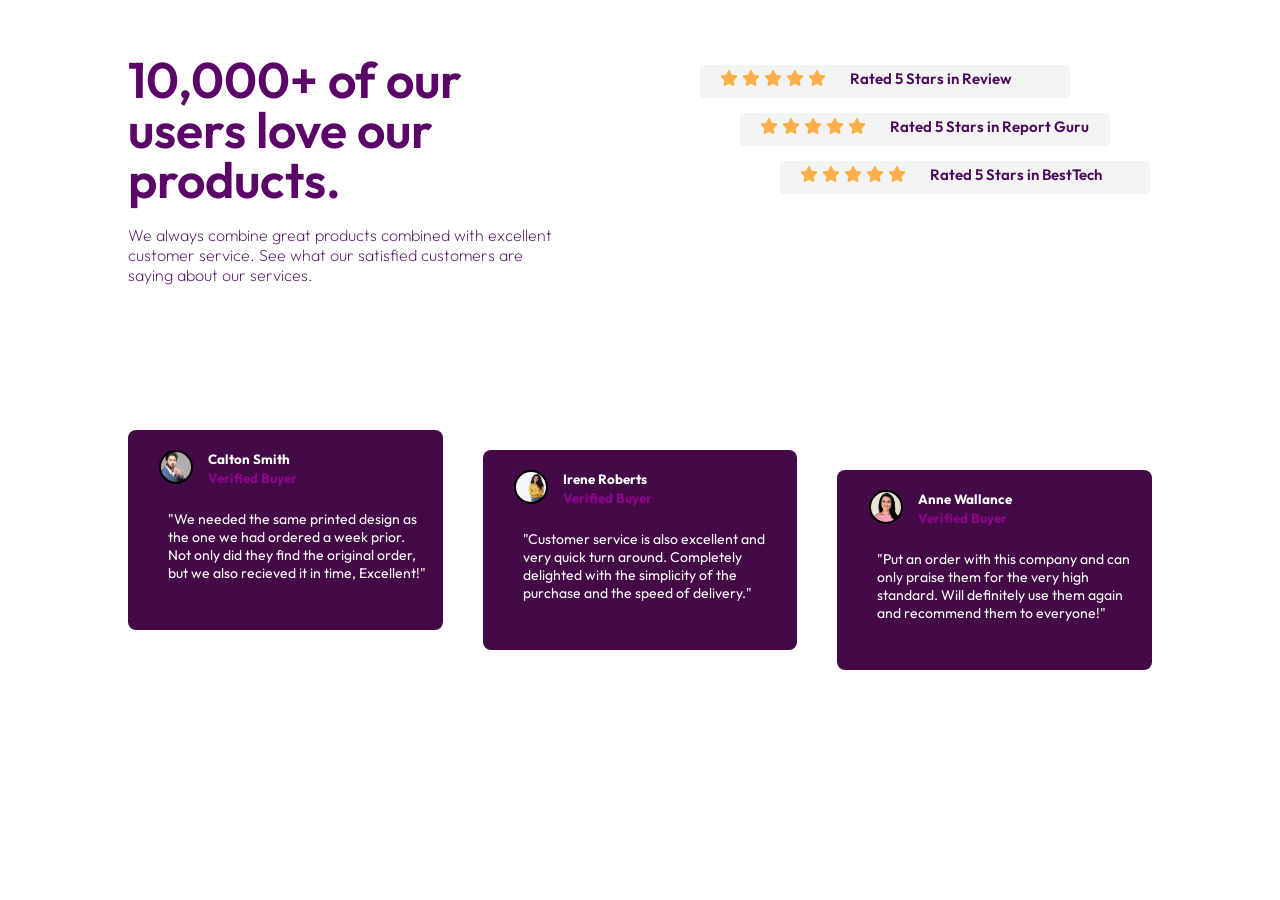
==== index.html @ a02f1456 "completed work on mobile and desktop" ====
<!DOCTYPE html>
<html lang="en">

<head>
    <meta charset="UTF-8">
    <meta http-equiv="X-UA-Compatible" content="IE=edge">
    <meta name="viewport" content="width=device-width, initial-scale=1.0">
    <link rel="preconnect" href="https://fonts.googleapis.com">
    <link rel="preconnect" href="https://fonts.gstatic.com" crossorigin>
    <link
        href="https://fonts.googleapis.com/css2?family=Arimo:wght@500&family=Cantarell:wght@400;700&family=Catamaran:wght@300&family=Outfit:wght@200&family=Titan+One&display=swap"
        rel="stylesheet">
    <link rel="stylesheet" href="https://cdnjs.cloudflare.com/ajax/libs/font-awesome/6.2.1/css/all.min.css">
    <link rel="stylesheet" href="https://cdnjs.cloudflare.com/ajax/libs/font-awesome/6.2.1/css/all.css">
    <link rel="preconnect" href="https://fonts.googleapis.com">
    <link rel="preconnect" href="https://fonts.gstatic.com" crossorigin>
    <link
        href="https://fonts.googleapis.com/css2?family=Arimo:wght@500&family=Cantarell:wght@400;700&family=Catamaran:wght@300&family=Lato:wght@700&family=Outfit:wght@200;300&family=Titan+One&display=swap"
        rel="stylesheet">
    <link rel="stylesheet" href="Css/style.css">
    <title>Document</title>
</head>

<body>
    <main class="container">
        <section>
            <div class="contentDiv">
                <div class="leftDiv">
                    <h1>10,000+ of our users love our products.</h1>
                    <p id="para">We always combine great products combined with excellent customer service.
                        See what our satisfied customers are saying about our services.
                    </p>
                </div>
                <div class="rightDiv">
                    <div class="starElements" id="starElementsOne">
                        <i class="fa-solid fa-star" id="star"></i>
                        <i class="fa-solid fa-star"></i>
                        <i class="fa-solid fa-star"></i>
                        <i class="fa-solid fa-star"></i>
                        <i class="fa-solid fa-star"></i>
                        <span>Rated 5 Stars in Review</span>

                    </div>
                    <div class="starElements" id="starElementsTwo">
                        <i class="fa-solid fa-star" id="star"></i>
                        <i class="fa-solid fa-star"></i>
                        <i class="fa-solid fa-star"></i>
                        <i class="fa-solid fa-star"></i>
                        <i class="fa-solid fa-star"></i>
                        <span>Rated 5 Stars in Report Guru</span>

                    </div>
                    <div class="starElements" id="starElementsThree">
                        <i class="fa-solid fa-star" id="star"></i>
                        <i class="fa-solid fa-star"></i>
                        <i class="fa-solid fa-star"></i>
                        <i class="fa-solid fa-star"></i>
                        <i class="fa-solid fa-star"></i>
                        <span>Rated 5 Stars in BestTech</span>

                    </div>

                </div>
            </div>
        </section>
        <section>
            <div class="profileDiv">
                <div class="profileBox" id="boxOne">
                    <div class="profileName">
                        <div class="profilePic" id="picOne">

                        </div>
                        <div class="names">
                        <h6 class="name">Calton Smith</h6>
                        <h6 class="verified">Verified Buyer</h6>
                        </div>
                    </div>
                    <div class="textDiv">
                    <p>"We needed the same printed design as the one we had ordered a week prior. Not
                        only did they find the original order, but we also recieved it in time, Excellent!"</p>
                </div>
                </div>
                <div class="profileBox" id="boxTwo">
                    <div class="profileName">
                        <div class="profilePic" id="picTwo">

                        </div>
                        <div class="names">
                        <h6 class="name">Irene Roberts</h6>
                        <h6 class="verified">Verified Buyer</h6>
                        </div>
                    </div>
                    <div class="textDiv">
                    <p>"Customer service is also excellent and very quick turn around. Completely delighted with 
                        the simplicity of the purchase and the speed of delivery." 
                    </p>
                    </div>
                </div>
                <div class="profileBox" id="boxThree">
                    <div class="profileName">
                        <div class="profilePic"id="picThree">

                        </div>
                        <div class="names">
                        <h6 class="name">Anne Wallance</h6>
                        <h6 class="verified">Verified Buyer</h6>
                        </div>
                    </div>
                    <div class="textDiv">
                    <p>"Put an order with this company and can only praise them for the very high
                        standard. Will definitely use them again and recommend them to everyone!"</p>
                </div>
                </div>
            </div>
        </section>
    </main>

</body>

</html>
---- Css/style.css ----
@import url("https://fonts.googleapis.com/css2?family=Arimo:wght@500&family=Cantarell:wght@400;700&family=Catamaran:wght@300&family=Lato:wght@700&family=Outfit:wght@200;300&family=Titan+One&display=swap");
@import url("https://fonts.googleapis.com/css2?family=Arimo:wght@500&family=Cantarell:wght@400;700&family=Catamaran:wght@300&family=Outfit:wght@200&family=Titan+One&display=swap");
* {
  margin: 0;
  padding: 0;
}

main {
  width: 80vw;
  height: 90vh;
  background: white;
  margin: 25px auto;
}

main section .contentDiv {
  width: 100%;
  height: 45vh;
  background: white;
  display: -webkit-box;
  display: -ms-flexbox;
  display: flex;
}

main section .contentDiv .leftDiv {
  width: 50%;
  height: inherit;
  background: white;
}

main section .contentDiv .leftDiv h1 {
  font-weight: 600;
  font-family: "Outfit", sans-serif;
  font-size: 50px;
  width: 450px;
  line-height: 50px;
  color: #570064fa;
  margin-top: 30px;
}

main section .contentDiv .leftDiv p {
  font-family: "Outfit", sans-serif;
  font-weight: 200;
  width: 430px;
  color: #430156f6;
  margin-top: 20px;
}

main section .contentDiv .rightDiv {
  width: 50%;
  height: inherit;
  background: white;
}

main section .contentDiv .rightDiv .starElements {
  width: 370px;
  height: 33px;
  background: rgba(221, 221, 221, 0.315);
  border-radius: 4px;
  margin-top: 15px;
  margin-left: 60px;
}

main section .contentDiv .rightDiv .starElements i {
  margin-top: 5px;
  color: rgba(255, 145, 0, 0.704);
}

main section .contentDiv .rightDiv .starElements #star {
  margin-left: 20px;
}

main section .contentDiv .rightDiv .starElements span {
  font-family: "Outfit", sans-serif;
  margin-left: 20px;
  color: #430156f6;
  font-weight: 600;
  font-size: 15px;
}

main section .contentDiv .rightDiv #starElementsOne {
  margin-top: 40px;
}

main section .contentDiv .rightDiv #starElementsTwo {
  margin-left: 100px;
}

main section .contentDiv .rightDiv #starElementsThree {
  margin-left: 140px;
}

main section .profileDiv {
  width: 100%;
  height: 45vh;
  background: white;
  display: -webkit-box;
  display: -ms-flexbox;
  display: flex;
  font-family: "Outfit", sans-serif;
}

main section .profileDiv .profileBox {
  width: 330px;
  height: 200px;
  background: #3e0041f6;
  margin-left: 40px;
  border-radius: 8px;
}

main section .profileDiv .profileBox .profileName {
  width: 80%;
  height: 20px;
  margin: 20px auto;
  display: -webkit-box;
  display: -ms-flexbox;
  display: flex;
}

main section .profileDiv .profileBox .profileName .profilePic {
  width: 30px;
  height: 30px;
  border: 2px solid black;
  border-radius: 50%;
}

main section .profileDiv .profileBox .profileName .names {
  font-size: 20px;
  margin-left: 15px;
  line-height: 19px;
}

main section .profileDiv .profileBox .profileName .names .verified {
  color: #a903a6be;
}

main section .profileDiv .profileBox .profileName .names .name {
  color: white;
}

main section .profileDiv .profileBox .profileName #picOne {
  background-image: url(/TechnicalChallenge/Images/Man.jpg);
  background-repeat: no-repeat;
  background-size: cover;
}

main section .profileDiv .profileBox .profileName #picTwo {
  background-image: url(/TechnicalChallenge/Images/firstWoman.jpg);
  background-repeat: no-repeat;
  background-size: cover;
}

main section .profileDiv .profileBox .profileName #picThree {
  background-image: url(/TechnicalChallenge/Images/secondWoman.jpg);
  background-repeat: no-repeat;
  background-size: cover;
}

main section .profileDiv .profileBox .textDiv {
  margin: 40px auto auto 40px;
}

main section .profileDiv .profileBox .textDiv p {
  color: white;
  width: 260px;
  font-size: 14px;
}

main section .profileDiv #boxOne {
  margin-left: 0;
}

main section .profileDiv #boxTwo {
  margin-top: 20px;
}

main section .profileDiv #boxThree {
  margin-top: 40px;
}

@media (max-width: 576px) {
  main {
    width: 100%;
    height: 90vh;
    background: white;
  }
  main section .contentDiv {
    width: 100%;
    height: 30vh;
    background: white;
    display: block;
  }
  main section .contentDiv .leftDiv {
    width: 100%;
    height: inherit;
    background: white;
    margin-top: 100px;
  }
  main section .contentDiv .leftDiv h1 {
    font-weight: 600;
    font-family: "Outfit", sans-serif;
    font-size: 35px;
    text-align: center;
    width: 100%;
    line-height: 30px;
    color: #570064fa;
  }
  main section .contentDiv .leftDiv p {
    text-align: center;
    font-family: "Outfit", sans-serif;
    font-weight: 200;
    width: 100%;
    font-size: 20px;
    color: #430156f6;
    margin-left: 0px;
  }
  main section .contentDiv .leftDiv #para {
    margin-top: 30px;
  }
  main section .contentDiv .rightDiv {
    width: 100%;
    height: inherit;
    background: white;
  }
  main section .contentDiv .rightDiv .starElements {
    width: 90%;
    height: 33px;
    background: rgba(221, 221, 221, 0.315);
    border-radius: 4px;
    margin-top: 20px;
    -webkit-box-align: center;
        -ms-flex-align: center;
            align-items: center;
    padding: 10px;
  }
  main section .contentDiv .rightDiv .starElements i {
    margin-top: 5px;
    color: rgba(255, 145, 0, 0.704);
  }
  main section .contentDiv .rightDiv .starElements span {
    font-family: "Outfit", sans-serif;
    margin-left: 20px;
    color: #430156f6;
    font-weight: 600;
    font-size: 15px;
  }
  main section .contentDiv .rightDiv #starElementsOne {
    margin-top: 60px;
    margin-left: 10px;
  }
  main section .contentDiv .rightDiv #starElementsTwo {
    margin-left: 10px;
  }
  main section .contentDiv .rightDiv #starElementsThree {
    margin-left: 10px;
  }
  main section .profileDiv {
    width: 100%;
    height: 45vh;
    background: white;
    display: block;
    -webkit-box-align: center;
        -ms-flex-align: center;
            align-items: center;
    margin-left: 0px;
    font-family: "Outfit", sans-serif;
  }
  main section .profileDiv .profileBox {
    width: 330px;
    height: 200px;
    background: #3e0041f6;
    border-radius: 8px;
  }
  main section .profileDiv .profileBox .profileName {
    width: 80%;
    height: 20px;
    margin: 20px auto;
    display: -webkit-box;
    display: -ms-flexbox;
    display: flex;
  }
  main section .profileDiv .profileBox .profileName .profilePic {
    width: 30px;
    height: 30px;
    border: 2px solid black;
    border-radius: 50%;
  }
  main section .profileDiv .profileBox .profileName .names {
    font-size: 20px;
    margin-left: 15px;
    line-height: 19px;
    margin-top: 20px;
  }
  main section .profileDiv .profileBox .profileName .names .verified {
    color: #a903a6be;
  }
  main section .profileDiv .profileBox .profileName .names .name {
    color: white;
  }
  main section .profileDiv .profileBox .profileName #picOne {
    background-image: url(/TechnicalChallenge/Images/Man.jpg);
    background-repeat: no-repeat;
    background-size: cover;
    margin-top: 20px;
  }
  main section .profileDiv .profileBox .profileName #picTwo {
    background-image: url(/TechnicalChallenge/Images/firstWoman.jpg);
    background-repeat: no-repeat;
    background-size: cover;
    margin-top: 20px;
  }
  main section .profileDiv .profileBox .profileName #picThree {
    background-image: url(/TechnicalChallenge/Images/secondWoman.jpg);
    background-repeat: no-repeat;
    background-size: cover;
    margin-top: 20px;
  }
  main section .profileDiv .profileBox .textDiv {
    margin: 50px auto auto 40px;
  }
  main section .profileDiv .profileBox .textDiv p {
    color: white;
    width: 260px;
    font-size: 14px;
  }
  main section .profileDiv #boxOne {
    margin-top: 20rem;
    margin-left: 40px;
  }
  main section .profileDiv #boxTwo {
    margin-top: 20px;
    margin-left: 40px;
  }
  main section .profileDiv #boxThree {
    margin-top: 40px;
    margin-left: 40px;
  }
}
/*# sourceMappingURL=style.css.map */
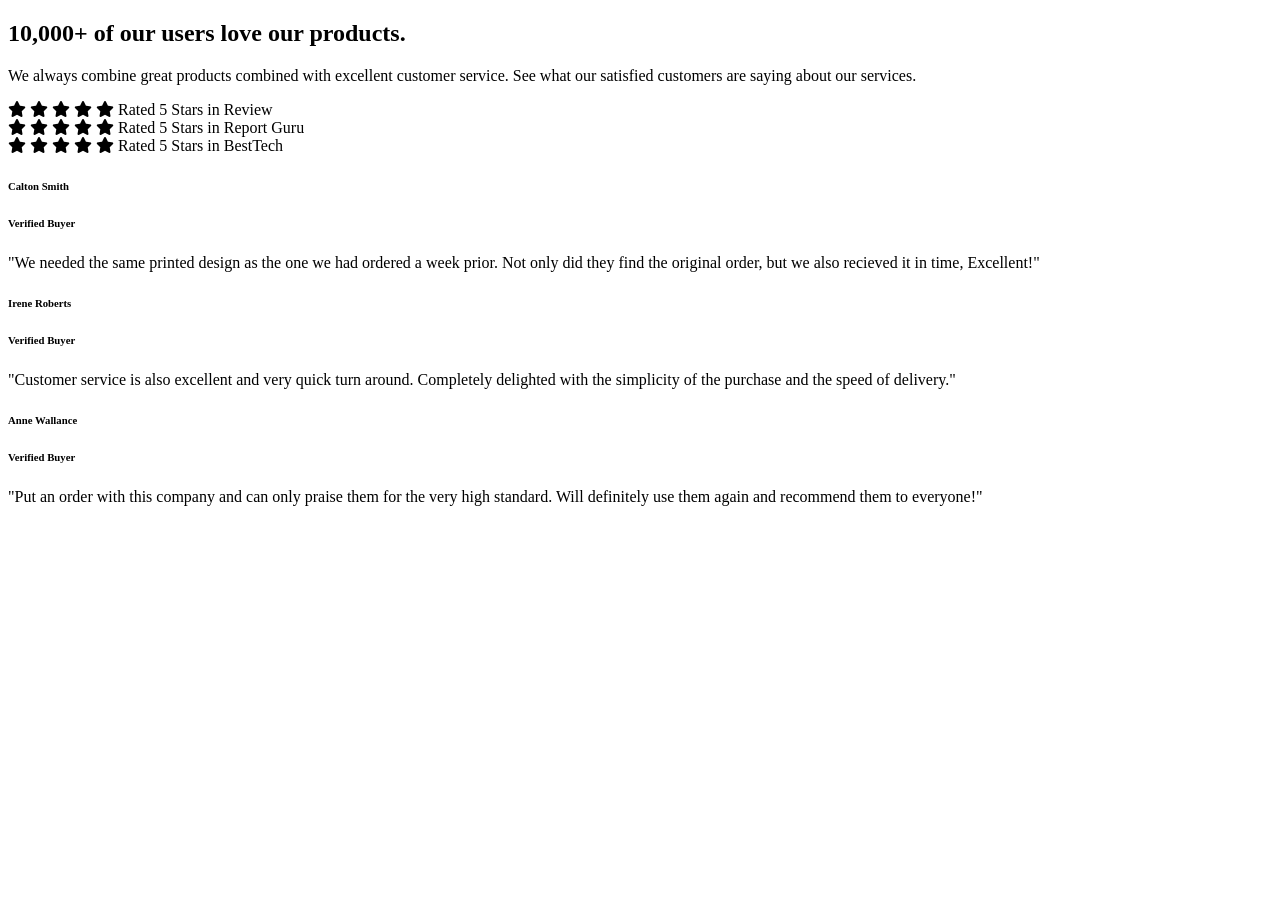
==== commit 67a1cd2e: "code review" ====
--- a/index.html
+++ b/index.html
@@ -1,120 +1,120 @@
 <!DOCTYPE html>
 <html lang="en">
+  <head>
+    <meta charset="UTF-8" />
+    <meta http-equiv="X-UA-Compatible" content="IE=edge" />
+    <meta profile_name="viewport" content="width=device-width, initial-scale=1.0" />
+    <meta profile_name="description" content="Technical Challage " />
+    <meta profile_name="author" content="Imbia Randy" />
 
-<head>
-    <meta charset="UTF-8">
-    <meta http-equiv="X-UA-Compatible" content="IE=edge">
-    <meta name="viewport" content="width=device-width, initial-scale=1.0">
-    <link rel="preconnect" href="https://fonts.googleapis.com">
-    <link rel="preconnect" href="https://fonts.gstatic.com" crossorigin>
+    <!-- font-awesome icones-->
     <link
-        href="https://fonts.googleapis.com/css2?family=Arimo:wght@500&family=Cantarell:wght@400;700&family=Catamaran:wght@300&family=Outfit:wght@200&family=Titan+One&display=swap"
-        rel="stylesheet">
-    <link rel="stylesheet" href="https://cdnjs.cloudflare.com/ajax/libs/font-awesome/6.2.1/css/all.min.css">
-    <link rel="stylesheet" href="https://cdnjs.cloudflare.com/ajax/libs/font-awesome/6.2.1/css/all.css">
-    <link rel="preconnect" href="https://fonts.googleapis.com">
-    <link rel="preconnect" href="https://fonts.gstatic.com" crossorigin>
+      rel="stylesheet"
+      href="https://cdnjs.cloudflare.com/ajax/libs/font-awesome/6.2.1/css/all.min.css"
+    />
     <link
-        href="https://fonts.googleapis.com/css2?family=Arimo:wght@500&family=Cantarell:wght@400;700&family=Catamaran:wght@300&family=Lato:wght@700&family=Outfit:wght@200;300&family=Titan+One&display=swap"
-        rel="stylesheet">
-    <link rel="stylesheet" href="Css/style.css">
-    <title>Document</title>
-</head>
+      rel="stylesheet"
+      href="https://cdnjs.cloudflare.com/ajax/libs/font-awesome/6.2.1/css/all.css"
+    />
 
-<body>
+    <!-- stylesheet -->
+    <link rel="stylesheet" href="css/style.css" />
+
+    <title>Technical Challenge</title>
+  </head>
+
+  <body>
     <main class="container">
-        <section>
-            <div class="contentDiv">
-                <div class="leftDiv">
-                    <h1>10,000+ of our users love our products.</h1>
-                    <p id="para">We always combine great products combined with excellent customer service.
-                        See what our satisfied customers are saying about our services.
-                    </p>
-                </div>
-                <div class="rightDiv">
-                    <div class="starElements" id="starElementsOne">
-                        <i class="fa-solid fa-star" id="star"></i>
-                        <i class="fa-solid fa-star"></i>
-                        <i class="fa-solid fa-star"></i>
-                        <i class="fa-solid fa-star"></i>
-                        <i class="fa-solid fa-star"></i>
-                        <span>Rated 5 Stars in Review</span>
-
-                    </div>
-                    <div class="starElements" id="starElementsTwo">
-                        <i class="fa-solid fa-star" id="star"></i>
-                        <i class="fa-solid fa-star"></i>
-                        <i class="fa-solid fa-star"></i>
-                        <i class="fa-solid fa-star"></i>
-                        <i class="fa-solid fa-star"></i>
-                        <span>Rated 5 Stars in Report Guru</span>
-
-                    </div>
-                    <div class="starElements" id="starElementsThree">
-                        <i class="fa-solid fa-star" id="star"></i>
-                        <i class="fa-solid fa-star"></i>
-                        <i class="fa-solid fa-star"></i>
-                        <i class="fa-solid fa-star"></i>
-                        <i class="fa-solid fa-star"></i>
-                        <span>Rated 5 Stars in BestTech</span>
-
-                    </div>
-
-                </div>
+      <section>
+        <div class="content">
+          <div class="left_content">
+            <h1>10,000+ of our users love our products.</h1>
+            <p id="description_paragraph">
+              We always combine great products combined with excellent customer
+              service. See what our satisfied customers are saying about our
+              services.
+            </p>
+          </div>
+          <div class="right_content">
+            <div class="star_elements" id="star_element_one">
+              <i class="fa-solid fa-star" id="star"></i>
+              <i class="fa-solid fa-star"></i>
+              <i class="fa-solid fa-star"></i>
+              <i class="fa-solid fa-star"></i>
+              <i class="fa-solid fa-star"></i>
+              <span>Rated 5 Stars in Review</span>
             </div>
-        </section>
-        <section>
-            <div class="profileDiv">
-                <div class="profileBox" id="boxOne">
-                    <div class="profileName">
-                        <div class="profilePic" id="picOne">
-
-                        </div>
-                        <div class="names">
-                        <h6 class="name">Calton Smith</h6>
-                        <h6 class="verified">Verified Buyer</h6>
-                        </div>
-                    </div>
-                    <div class="textDiv">
-                    <p>"We needed the same printed design as the one we had ordered a week prior. Not
-                        only did they find the original order, but we also recieved it in time, Excellent!"</p>
-                </div>
-                </div>
-                <div class="profileBox" id="boxTwo">
-                    <div class="profileName">
-                        <div class="profilePic" id="picTwo">
-
-                        </div>
-                        <div class="names">
-                        <h6 class="name">Irene Roberts</h6>
-                        <h6 class="verified">Verified Buyer</h6>
-                        </div>
-                    </div>
-                    <div class="textDiv">
-                    <p>"Customer service is also excellent and very quick turn around. Completely delighted with 
-                        the simplicity of the purchase and the speed of delivery." 
-                    </p>
-                    </div>
-                </div>
-                <div class="profileBox" id="boxThree">
-                    <div class="profileName">
-                        <div class="profilePic"id="picThree">
-
-                        </div>
-                        <div class="names">
-                        <h6 class="name">Anne Wallance</h6>
-                        <h6 class="verified">Verified Buyer</h6>
-                        </div>
-                    </div>
-                    <div class="textDiv">
-                    <p>"Put an order with this company and can only praise them for the very high
-                        standard. Will definitely use them again and recommend them to everyone!"</p>
-                </div>
-                </div>
+            <div class="star_elements" id="star_element_two">
+              <i class="fa-solid fa-star" id="star"></i>
+              <i class="fa-solid fa-star"></i>
+              <i class="fa-solid fa-star"></i>
+              <i class="fa-solid fa-star"></i>
+              <i class="fa-solid fa-star"></i>
+              <span>Rated 5 Stars in Report Guru</span>
             </div>
-        </section>
+            <div class="star_elements" id="star_element_three">
+              <i class="fa-solid fa-star" id="star"></i>
+              <i class="fa-solid fa-star"></i>
+              <i class="fa-solid fa-star"></i>
+              <i class="fa-solid fa-star"></i>
+              <i class="fa-solid fa-star"></i>
+              <span>Rated 5 Stars in BestTech</span>
+            </div>
+          </div>
+        </div>
+      </section>
+      <section>
+        <div class="profiles">
+          <div class="profile_box" id="box_one">
+            <div class="profile_infos">
+              <div class="profile_picture" id="profile_picture_one"></div>
+              <div class="profile_details">
+                <h6 class="profile_name">Calton Smith</h6>
+                <h6 class="profile_status">Verified Buyer</h6>
+              </div>
+            </div>
+            <div class="profile_description">
+              <p>
+                "We needed the same printed design as the one we had ordered a
+                week prior. Not only did they find the original order, but we
+                also recieved it in time, Excellent!"
+              </p>
+            </div>
+          </div>
+          <div class="profile_box" id="box_two">
+            <div class="profile_infos">
+              <div class="profile_picture" id="profile_picture_two"></div>
+              <div class="profile_details">
+                <h6 class="profile_name">Irene Roberts</h6>
+                <h6 class="profile_status">Verified Buyer</h6>
+              </div>
+            </div>
+            <div class="profile_description">
+              <p>
+                "Customer service is also excellent and very quick turn around.
+                Completely delighted with the simplicity of the purchase and the
+                speed of delivery."
+              </p>
+            </div>
+          </div>
+          <div class="profile_box" id="box_three">
+            <div class="profile_infos">
+              <div class="profile_picture" id="profile_picture_three"></div>
+              <div class="profile_details">
+                <h6 class="profile_name">Anne Wallance</h6>
+                <h6 class="profile_status">Verified Buyer</h6>
+              </div>
+            </div>
+            <div class="profile_description">
+              <p>
+                "Put an order with this company and can only praise them for the
+                very high standard. Will definitely use them again and recommend
+                them to everyone!"
+              </p>
+            </div>
+          </div>
+        </div>
+      </section>
     </main>
-
-</body>
-
-</html>+  </body>
+</html>
